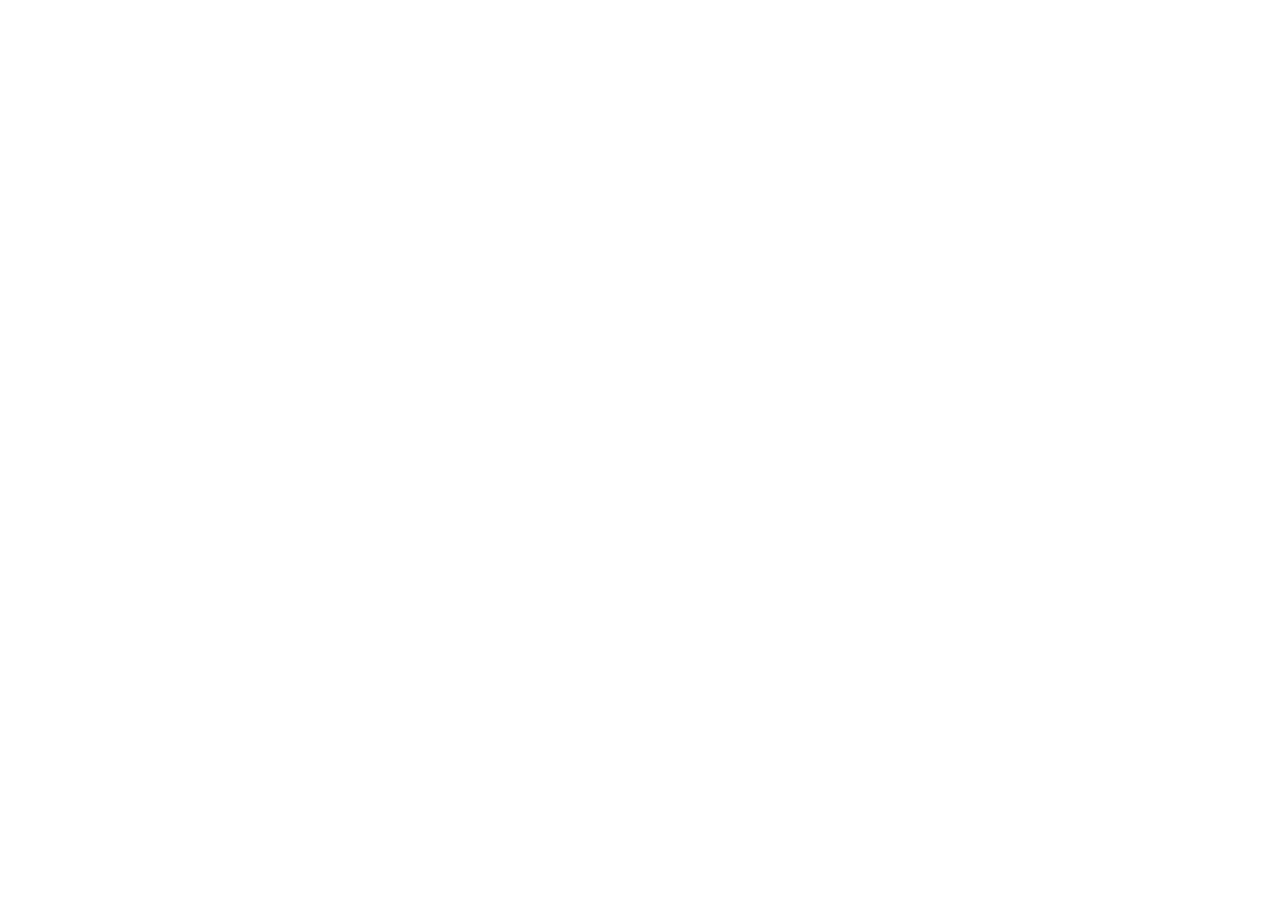
==== index.html @ 49033d3d "Estructura-base-html" ====
<!DOCTYPE html>
<html lang="es">
    <head>
        <meta charset="utf-8">
        <title>Refik Anadol</title>
        <link href="css/estilos.css" rel="stylesheet">
    </head>
    <body>
    </body>
</html>
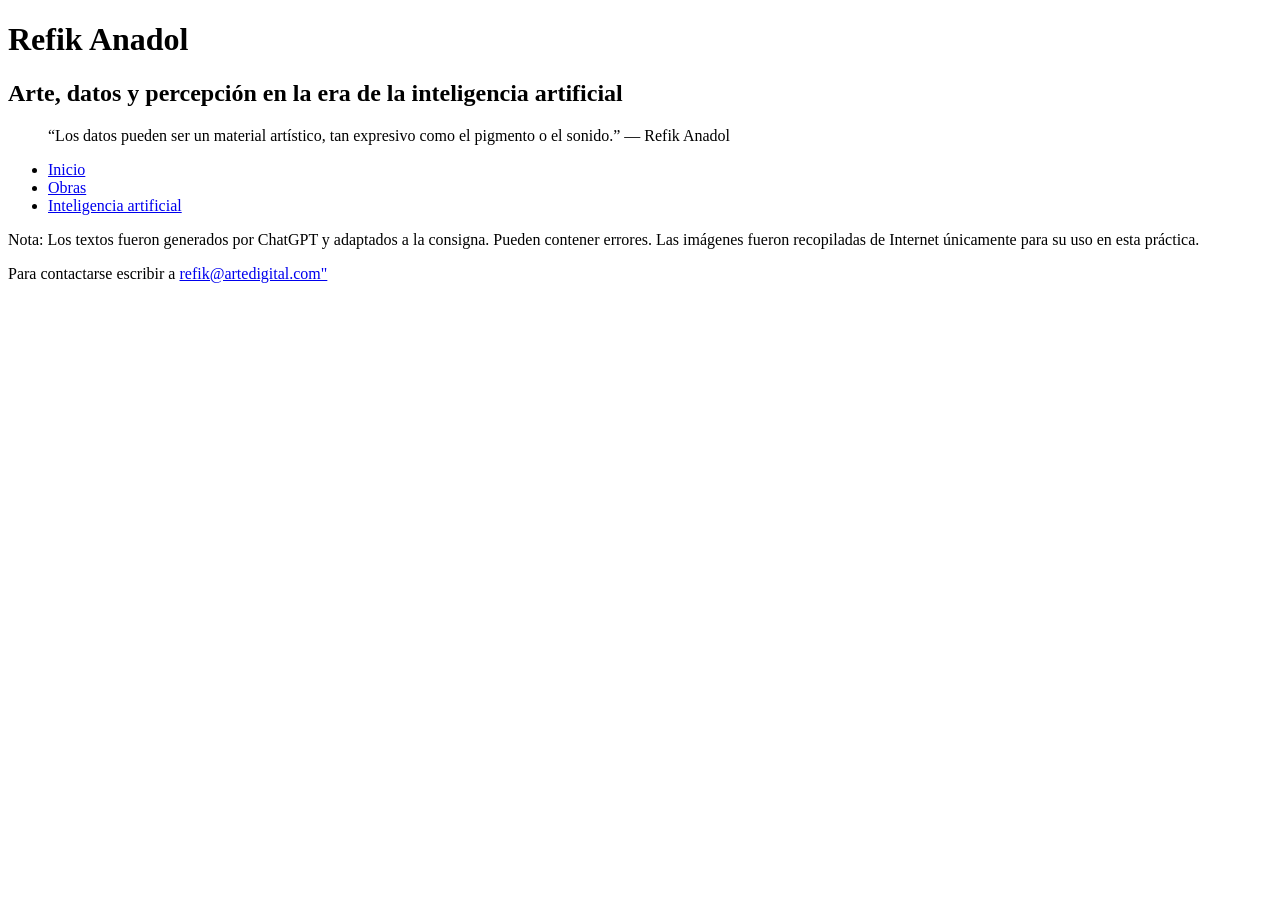
==== commit 535bb8cc: "headers-y-footers" ====
--- a/index.html
+++ b/index.html
@@ -6,5 +6,26 @@
         <link href="css/estilos.css" rel="stylesheet">
     </head>
     <body>
+        <header>
+            <h1>Refik Anadol</h1>
+            <h2>Arte, datos y percepción en la era de la inteligencia artificial</h2>
+            <blockquote>“Los datos pueden ser un material artístico, tan expresivo como el pigmento o el sonido.” — Refik Anadol</blockquote>
+            <nav>
+                <ul>
+                    <li> <a href="index.html">Inicio</a> </li>
+                    <li> <a href="obras.html">Obras</a> </li>
+                    <li> <a href="ia.html">Inteligencia artificial</a> </li>
+                </ul>
+            </nav>
+        </header>
+        <main>
+
+        </main>
+        <footer>
+            <p>Nota: Los textos fueron generados por ChatGPT y adaptados a la consigna. Pueden contener errores. Las imágenes fueron recopiladas de Internet únicamente para su uso en esta práctica.</p>
+            <adress>
+               <p>Para contactarse escribir a <a href="mailto:refik@artedigital.com">refik@artedigital.com"</a></p>
+            </adress>
+        </footer>
     </body>
 </html>
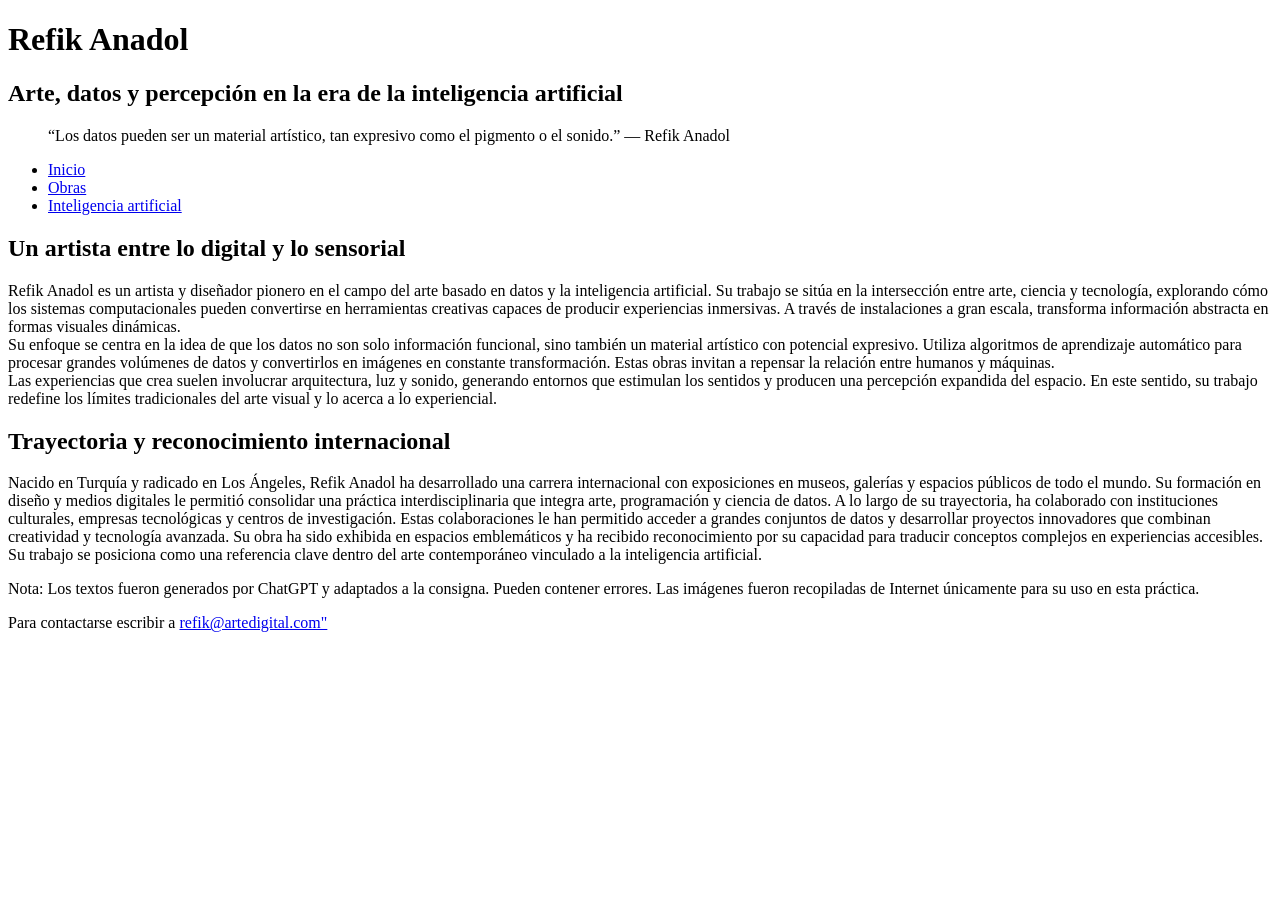
==== commit 40c500bd: "contenido-semantico" ====
--- a/index.html
+++ b/index.html
@@ -19,7 +19,19 @@
             </nav>
         </header>
         <main>
-
+            <article>
+                <h2>Un artista entre lo digital y lo sensorial</h2>
+                <p>Refik Anadol es un artista y diseñador pionero en el campo del arte basado en datos y la inteligencia artificial. Su trabajo se sitúa en la intersección entre arte, ciencia y tecnología, explorando cómo los sistemas computacionales pueden convertirse en herramientas creativas capaces de producir experiencias inmersivas. A través de instalaciones a gran escala, transforma información abstracta en formas visuales dinámicas. <br>
+                Su enfoque se centra en la idea de que los datos no son solo información funcional, sino también un material artístico con potencial expresivo. Utiliza algoritmos de aprendizaje automático para procesar grandes volúmenes de datos y convertirlos en imágenes en constante transformación. Estas obras invitan a repensar la relación entre humanos y máquinas. <br>
+                Las experiencias que crea suelen involucrar arquitectura, luz y sonido, generando entornos que estimulan los sentidos y producen una percepción expandida del espacio. En este sentido, su trabajo redefine los límites tradicionales del arte visual y lo acerca a lo experiencial.</p>
+                <section>
+                    <h2>Trayectoria y reconocimiento internacional</h2>
+                    <p>Nacido en Turquía y radicado en Los Ángeles, Refik Anadol ha desarrollado una carrera internacional con exposiciones en museos, galerías y espacios públicos de todo el mundo. Su formación en diseño y medios digitales le permitió consolidar una práctica interdisciplinaria que integra arte, programación y ciencia de datos.
+                    A lo largo de su trayectoria, ha colaborado con instituciones culturales, empresas tecnológicas y centros de investigación. Estas colaboraciones le han permitido acceder a grandes conjuntos de datos y desarrollar proyectos innovadores que combinan creatividad y tecnología avanzada.
+                    Su obra ha sido exhibida en espacios emblemáticos y ha recibido reconocimiento por su capacidad para traducir conceptos complejos en experiencias accesibles. Su trabajo se posiciona como una referencia clave dentro del arte contemporáneo vinculado a la inteligencia artificial.
+                    </p>
+                </section>
+            </article>
         </main>
         <footer>
             <p>Nota: Los textos fueron generados por ChatGPT y adaptados a la consigna. Pueden contener errores. Las imágenes fueron recopiladas de Internet únicamente para su uso en esta práctica.</p>
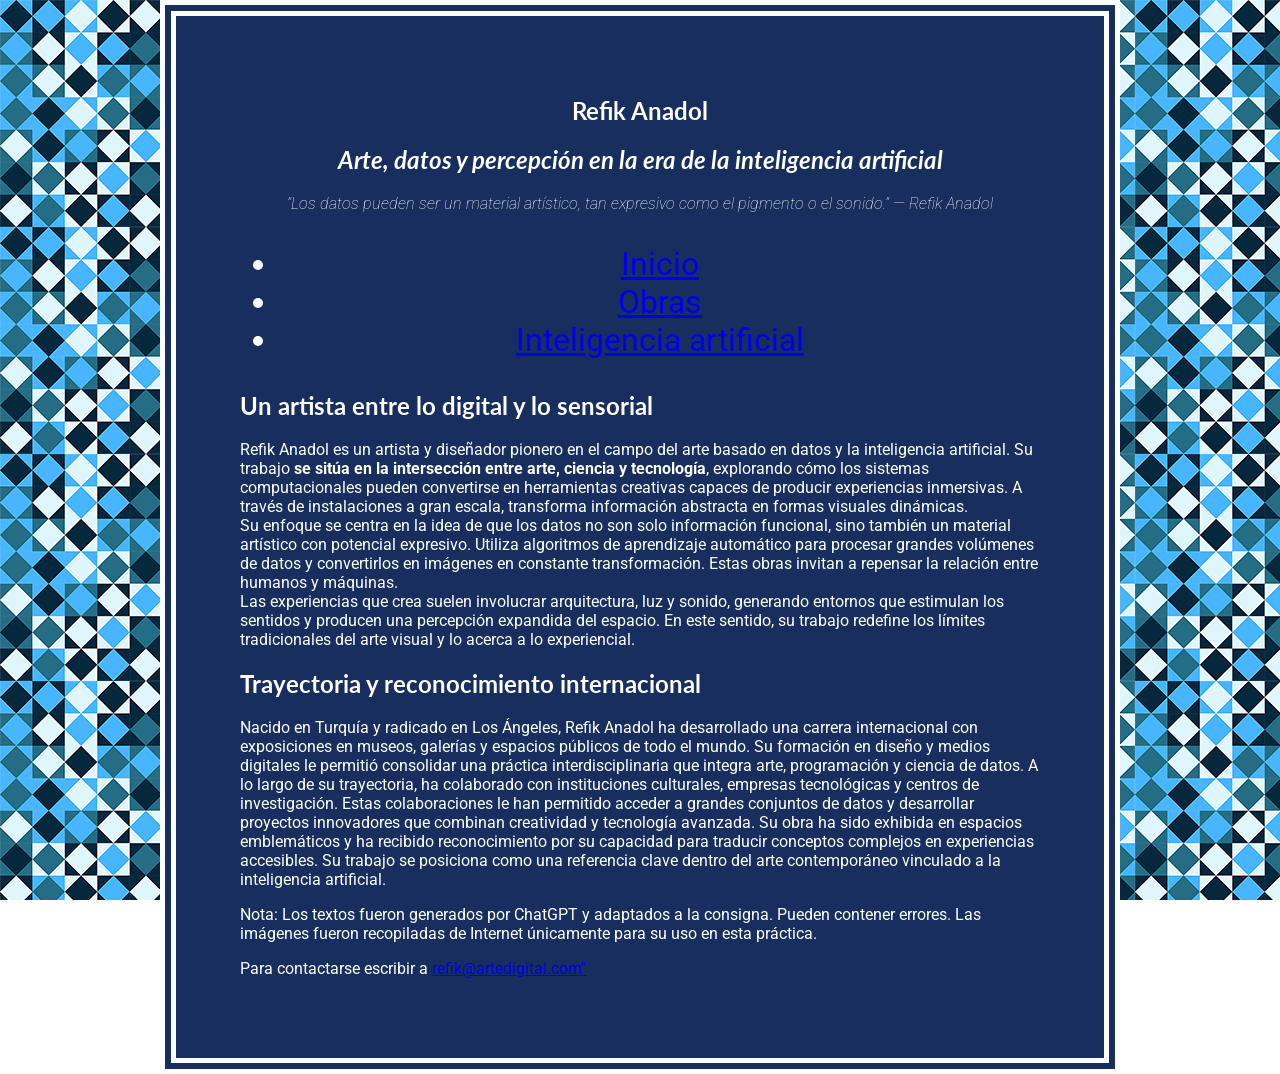
==== commit 6e6642c2: "CSS-fondo-header" ====
--- a/index.html
+++ b/index.html
@@ -4,11 +4,14 @@
         <meta charset="utf-8">
         <title>Refik Anadol</title>
         <link href="css/estilos.css" rel="stylesheet">
+        <link href="https://fonts.googleapis.com/css2?family=Roboto:ital,wght@0,100..900;1,100..900&display=swap" rel="stylesheet">
+        <link href="https://fonts.googleapis.com/css2?family=Edu+SA+Beginner:wght@400..700&family=Lato:ital,wght@0,100;0,300;0,400;0,700;0,900;1,100;1,300;1,400;1,700;1,900&family=Manrope:wght@200..800&display=swap" rel="stylesheet">
     </head>
     <body>
+        <div id="contenedor">
         <header>
             <h1>Refik Anadol</h1>
-            <h2>Arte, datos y percepción en la era de la inteligencia artificial</h2>
+            <h2><em>Arte, datos y percepción en la era de la inteligencia artificial</em></h2>
             <blockquote>“Los datos pueden ser un material artístico, tan expresivo como el pigmento o el sonido.” — Refik Anadol</blockquote>
             <nav>
                 <ul>
@@ -21,7 +24,7 @@
         <main>
             <article>
                 <h2>Un artista entre lo digital y lo sensorial</h2>
-                <p>Refik Anadol es un artista y diseñador pionero en el campo del arte basado en datos y la inteligencia artificial. Su trabajo se sitúa en la intersección entre arte, ciencia y tecnología, explorando cómo los sistemas computacionales pueden convertirse en herramientas creativas capaces de producir experiencias inmersivas. A través de instalaciones a gran escala, transforma información abstracta en formas visuales dinámicas. <br>
+                <p>Refik Anadol es un artista y diseñador pionero en el campo del arte basado en datos y la inteligencia artificial. Su trabajo <strong>se sitúa en la intersección entre arte, ciencia y tecnología</strong>, explorando cómo los sistemas computacionales pueden convertirse en herramientas creativas capaces de producir experiencias inmersivas. A través de instalaciones a gran escala, transforma información abstracta en formas visuales dinámicas. <br>
                 Su enfoque se centra en la idea de que los datos no son solo información funcional, sino también un material artístico con potencial expresivo. Utiliza algoritmos de aprendizaje automático para procesar grandes volúmenes de datos y convertirlos en imágenes en constante transformación. Estas obras invitan a repensar la relación entre humanos y máquinas. <br>
                 Las experiencias que crea suelen involucrar arquitectura, luz y sonido, generando entornos que estimulan los sentidos y producen una percepción expandida del espacio. En este sentido, su trabajo redefine los límites tradicionales del arte visual y lo acerca a lo experiencial.</p>
                 <section>
@@ -39,5 +42,6 @@
                <p>Para contactarse escribir a <a href="mailto:refik@artedigital.com">refik@artedigital.com"</a></p>
             </adress>
         </footer>
+        </div>
     </body>
 </html>
--- a/css/estilos.css
+++ b/css/estilos.css
@@ -0,0 +1,35 @@
+* {
+    box-sizing: border-box;
+}
+body {
+    background-image: url("../img/fondo.png");
+    background-repeat: repeat;
+    background-attachment: fixed;
+    margin: 0;
+    padding: auto;
+    font-family: "roboto", sans-serif;
+}
+#contenedor {
+width: 75%;
+max-width: 960px;
+margin: 0 auto;
+padding: 5%;
+background-color: rgb(24, 46, 94);
+border: 1rem white double;
+color: white;
+}
+h1, h2, h3 {
+    font-family: "lato", "roboto", sans-serif;
+    font-size: 1.5rem;
+}
+header {
+    text-align: center;
+    font-size: 2rem;
+}
+blockquote {
+    font-style: oblique;
+    font-weight: lighter;
+    font-size: 1rem;
+}
+
+
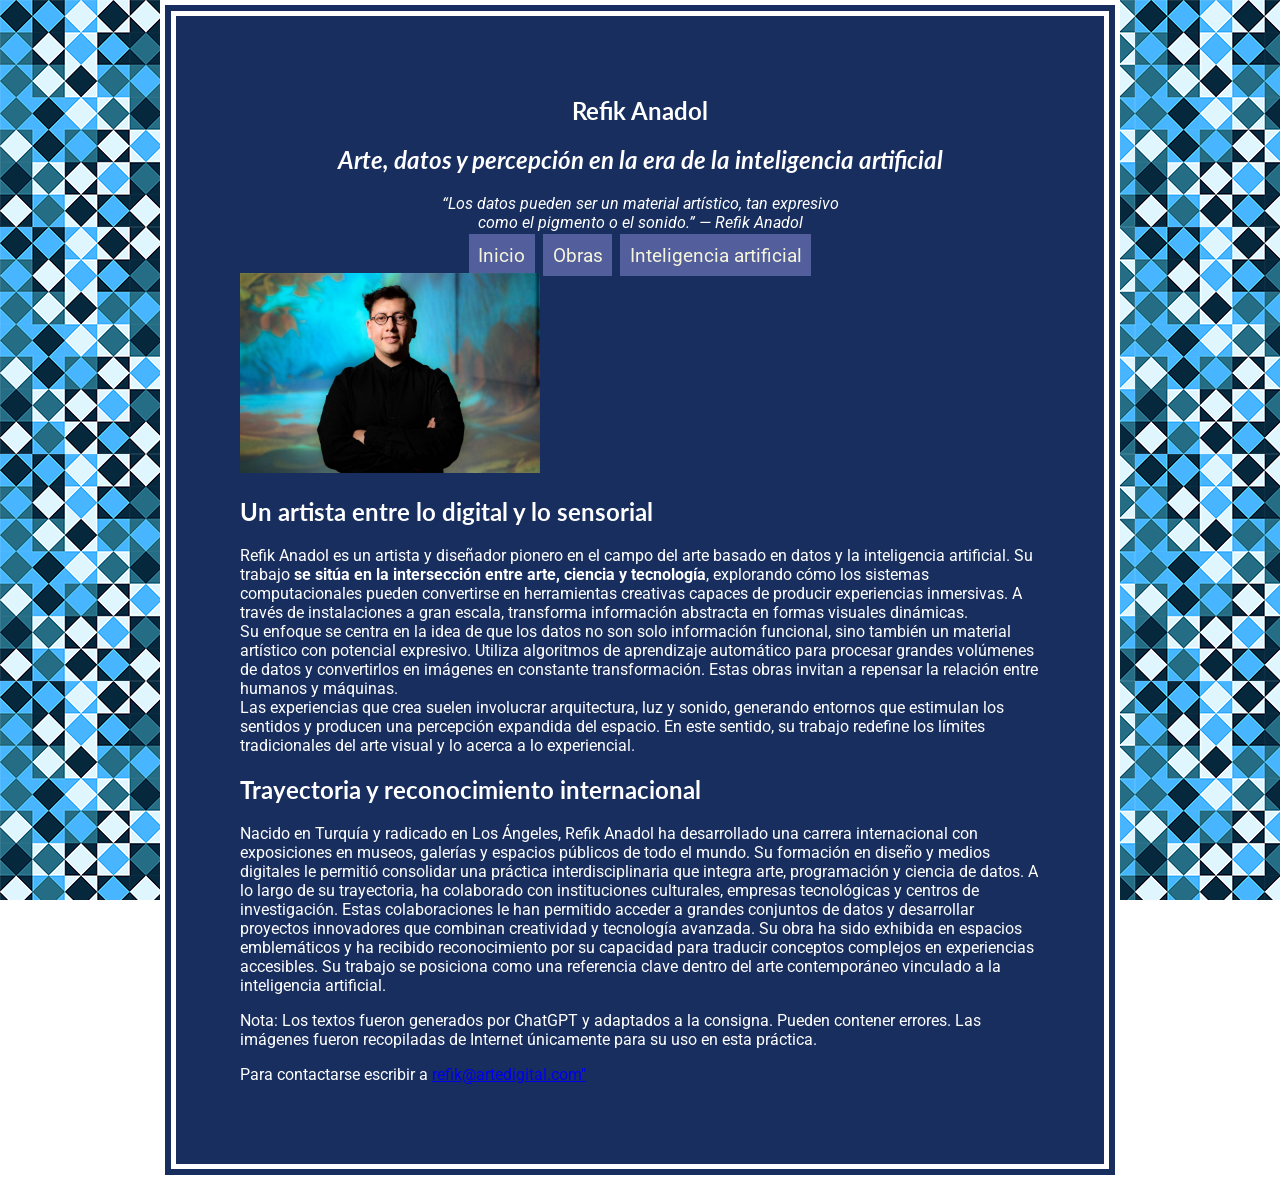
==== commit 5006d18e: "menu-de-nav" ====
--- a/index.html
+++ b/index.html
@@ -22,6 +22,7 @@
             </nav>
         </header>
         <main>
+            <img src="img/anadol-1.jpg" alt="imagen del artista" width="300" height="200">
             <article>
                 <h2>Un artista entre lo digital y lo sensorial</h2>
                 <p>Refik Anadol es un artista y diseñador pionero en el campo del arte basado en datos y la inteligencia artificial. Su trabajo <strong>se sitúa en la intersección entre arte, ciencia y tecnología</strong>, explorando cómo los sistemas computacionales pueden convertirse en herramientas creativas capaces de producir experiencias inmersivas. A través de instalaciones a gran escala, transforma información abstracta en formas visuales dinámicas. <br>
--- a/css/estilos.css
+++ b/css/estilos.css
@@ -27,9 +27,44 @@
     font-size: 2rem;
 }
 blockquote {
+    width: 50%;
+    margin: auto;
     font-style: oblique;
-    font-weight: lighter;
+    font-weight: light;
     font-size: 1rem;
 }
 
+/*menu de navegación*/
+nav ul{
+    margin: 0;
+    padding: 0;
+    list-style-type: none;   
+}
+nav li{
+    display: inline-block;
+}
+nav a{
+    font-size: 1.2rem;
+    line-height: 2.2rem;
+    padding: 0.5em;
+    text-align: center;
+    text-decoration: none;
+}
+nav a:link {
+    background-color:rgb(83, 94, 156);
+    color:beige;
+}
+nav a:visited {
+    background-color:rgb(83, 127, 156);
+    color:beige;
+}
+nav a:hover {
+    background-color:rgb(118, 128, 184);
+    color:beige;
+    font-style: italic;
+}
+nav a:active {
+    background-color: beige;
+    color: rgb(155, 174, 214);
+}
 
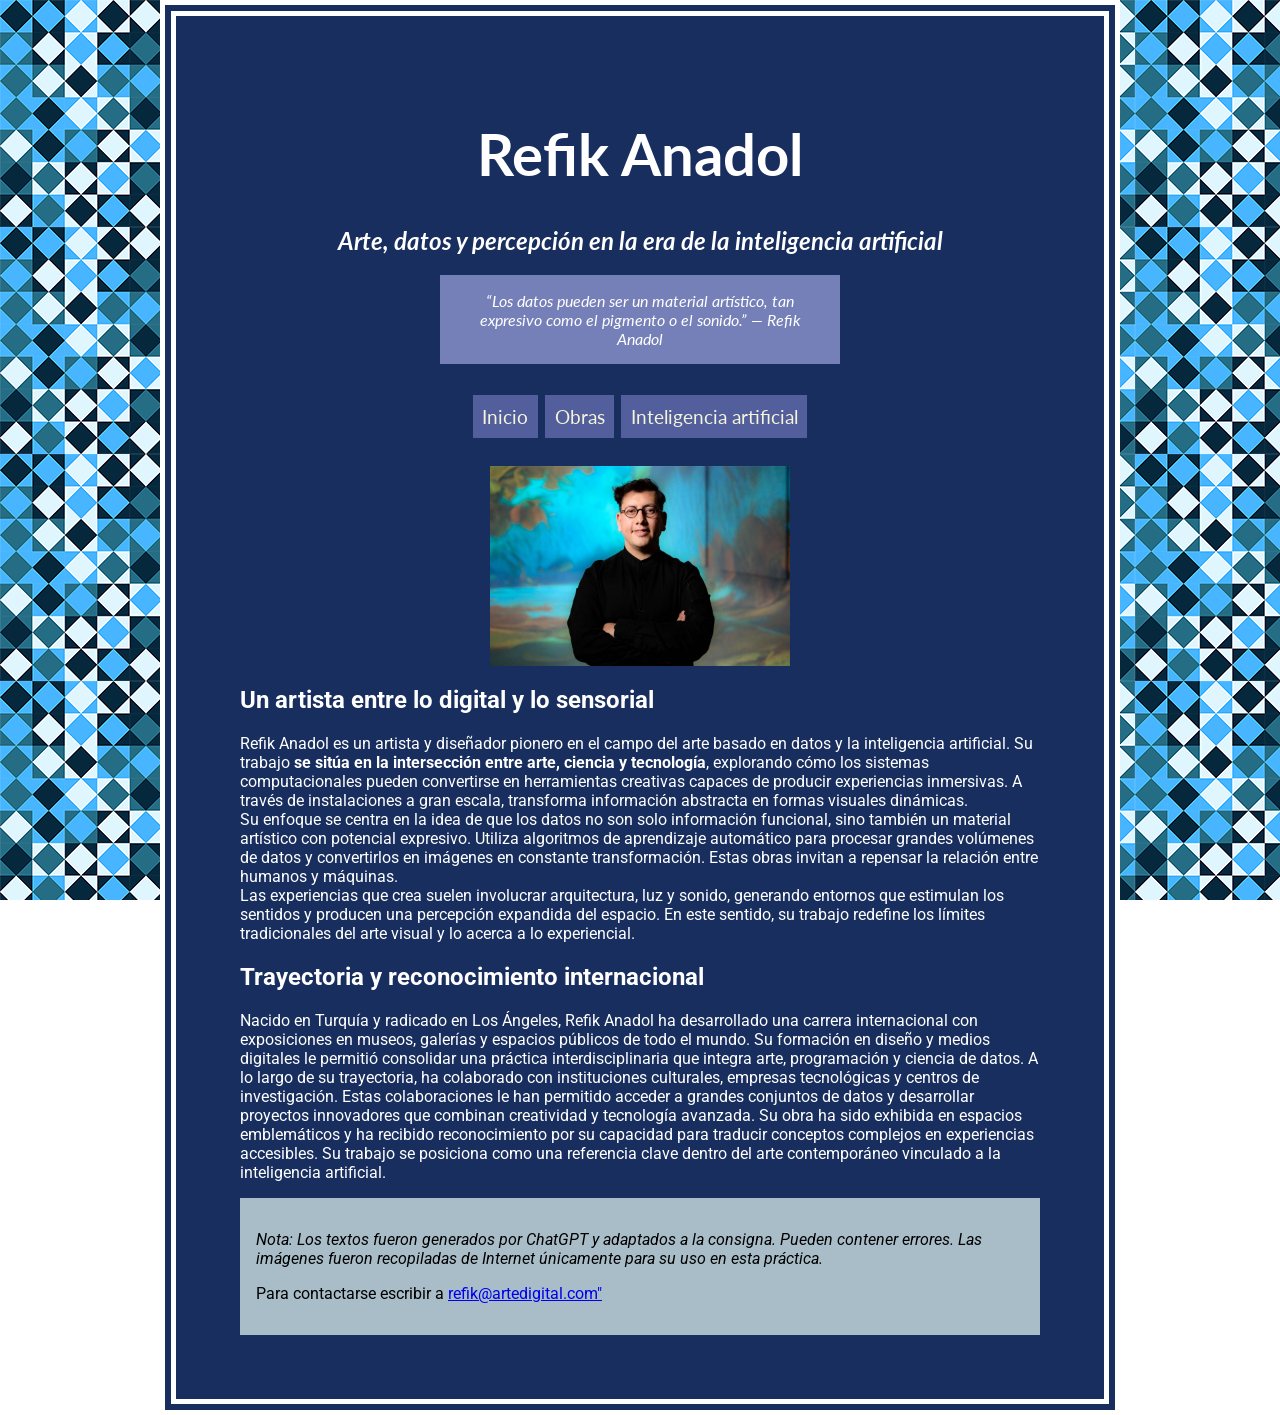
==== commit c3044948: "css-video-imagenes" ====
--- a/index.html
+++ b/index.html
@@ -5,7 +5,7 @@
         <title>Refik Anadol</title>
         <link href="css/estilos.css" rel="stylesheet">
         <link href="https://fonts.googleapis.com/css2?family=Roboto:ital,wght@0,100..900;1,100..900&display=swap" rel="stylesheet">
-        <link href="https://fonts.googleapis.com/css2?family=Edu+SA+Beginner:wght@400..700&family=Lato:ital,wght@0,100;0,300;0,400;0,700;0,900;1,100;1,300;1,400;1,700;1,900&family=Manrope:wght@200..800&display=swap" rel="stylesheet">
+        <link href="https://fonts.googleapis.com/css2?family=Lato:ital,wght@0,100;0,300;0,400;0,700;0,900;1,100;1,300;1,400;1,700;1,900&display=swap" rel="stylesheet">
     </head>
     <body>
         <div id="contenedor">
@@ -22,7 +22,7 @@
             </nav>
         </header>
         <main>
-            <img src="img/anadol-1.jpg" alt="imagen del artista" width="300" height="200">
+            <img id="principal" src="img/anadol-1.jpg" alt="imagen del artista" width="300" height="200">
             <article>
                 <h2>Un artista entre lo digital y lo sensorial</h2>
                 <p>Refik Anadol es un artista y diseñador pionero en el campo del arte basado en datos y la inteligencia artificial. Su trabajo <strong>se sitúa en la intersección entre arte, ciencia y tecnología</strong>, explorando cómo los sistemas computacionales pueden convertirse en herramientas creativas capaces de producir experiencias inmersivas. A través de instalaciones a gran escala, transforma información abstracta en formas visuales dinámicas. <br>
@@ -38,7 +38,7 @@
             </article>
         </main>
         <footer>
-            <p>Nota: Los textos fueron generados por ChatGPT y adaptados a la consigna. Pueden contener errores. Las imágenes fueron recopiladas de Internet únicamente para su uso en esta práctica.</p>
+            <p><em>Nota: Los textos fueron generados por ChatGPT y adaptados a la consigna. Pueden contener errores. Las imágenes fueron recopiladas de Internet únicamente para su uso en esta práctica.</em></p>
             <adress>
                <p>Para contactarse escribir a <a href="mailto:refik@artedigital.com">refik@artedigital.com"</a></p>
             </adress>
--- a/css/estilos.css
+++ b/css/estilos.css
@@ -18,25 +18,28 @@
 border: 1rem white double;
 color: white;
 }
-h1, h2, h3 {
-    font-family: "lato", "roboto", sans-serif;
-    font-size: 1.5rem;
-}
+/*header*/
 header {
     text-align: center;
-    font-size: 2rem;
+    font-size: 1.8rem;
+    font-family: "lato", "roboto", sans-serif;
+}
+header h2{
+    font-size: 1.5rem;
 }
 blockquote {
     width: 50%;
     margin: auto;
+    padding: 1rem;
     font-style: oblique;
     font-weight: light;
     font-size: 1rem;
+    background-color: rgb(118, 128, 184);
 }
 
 /*menu de navegación*/
 nav ul{
-    margin: 0;
+    margin: 2rem;
     padding: 0;
     list-style-type: none;   
 }
@@ -68,3 +71,34 @@
     color: rgb(155, 174, 214);
 }
 
+/*imagenes*/
+img#principal{
+    display: block;
+    margin:auto;
+    border: none;
+}
+#imagenes{
+    display: flex;
+    justify-content: center;
+    align-items: center;
+    margin:auto;
+    padding: 1%
+}
+img{
+    margin: 1%;
+     border: 0.5rem rgb(155, 174, 214) solid;
+}
+#video {
+    display: flex;
+    justify-content: center;
+    align-items: center;
+   
+}
+/*main*/
+footer {
+    width: 100%;
+    background-color: rgb(169, 189, 201);
+    color:black;
+    padding: 1rem;
+    margin: 0;
+}
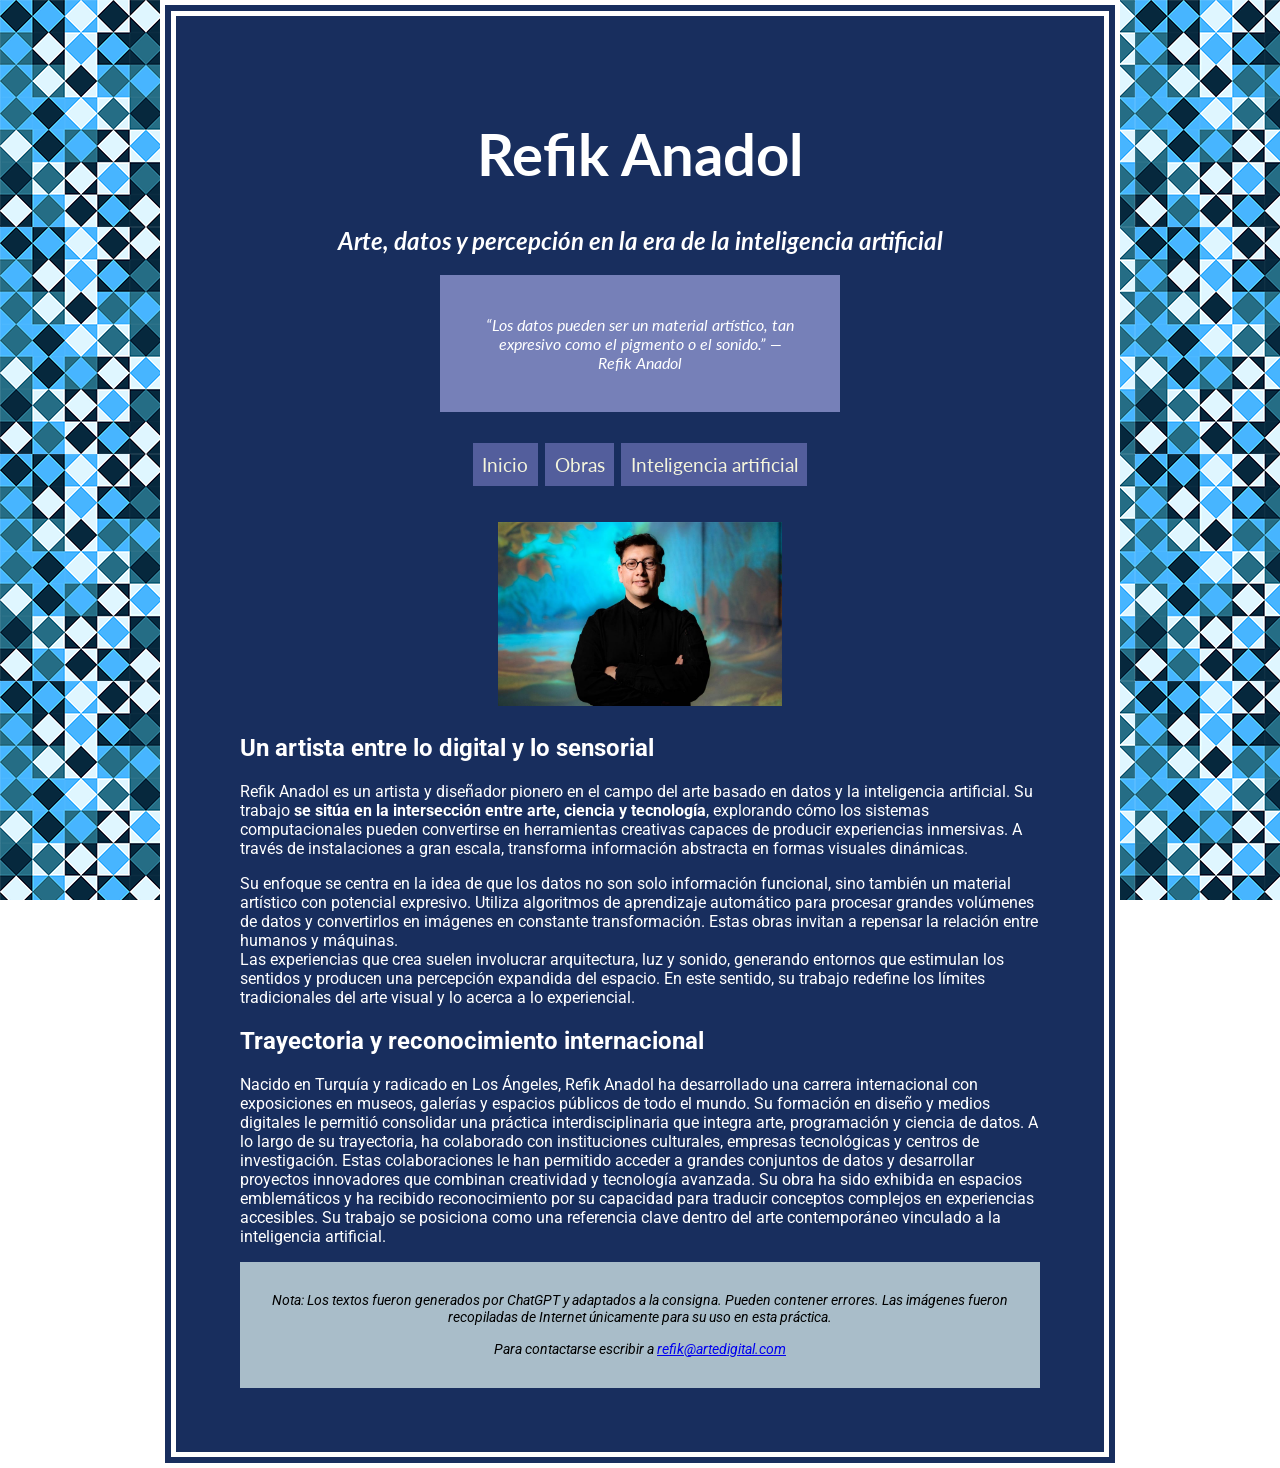
==== commit 83067762: "integracion-con-IA" ====
--- a/index.html
+++ b/index.html
@@ -22,11 +22,11 @@
             </nav>
         </header>
         <main>
-            <img id="principal" src="img/anadol-1.jpg" alt="imagen del artista" width="300" height="200">
+            <img class="center" src="img/anadol-1.jpg" alt="imagen del artista" width="300" height="200">
             <article>
                 <h2>Un artista entre lo digital y lo sensorial</h2>
-                <p>Refik Anadol es un artista y diseñador pionero en el campo del arte basado en datos y la inteligencia artificial. Su trabajo <strong>se sitúa en la intersección entre arte, ciencia y tecnología</strong>, explorando cómo los sistemas computacionales pueden convertirse en herramientas creativas capaces de producir experiencias inmersivas. A través de instalaciones a gran escala, transforma información abstracta en formas visuales dinámicas. <br>
-                Su enfoque se centra en la idea de que los datos no son solo información funcional, sino también un material artístico con potencial expresivo. Utiliza algoritmos de aprendizaje automático para procesar grandes volúmenes de datos y convertirlos en imágenes en constante transformación. Estas obras invitan a repensar la relación entre humanos y máquinas. <br>
+                <p>Refik Anadol es un artista y diseñador pionero en el campo del arte basado en datos y la inteligencia artificial. Su trabajo <strong>se sitúa en la intersección entre arte, ciencia y tecnología</strong>, explorando cómo los sistemas computacionales pueden convertirse en herramientas creativas capaces de producir experiencias inmersivas. A través de instalaciones a gran escala, transforma información abstracta en formas visuales dinámicas.</p>  
+                <p>Su enfoque se centra en la idea de que los datos no son solo información funcional, sino también un material artístico con potencial expresivo. Utiliza algoritmos de aprendizaje automático para procesar grandes volúmenes de datos y convertirlos en imágenes en constante transformación. Estas obras invitan a repensar la relación entre humanos y máquinas. <br>
                 Las experiencias que crea suelen involucrar arquitectura, luz y sonido, generando entornos que estimulan los sentidos y producen una percepción expandida del espacio. En este sentido, su trabajo redefine los límites tradicionales del arte visual y lo acerca a lo experiencial.</p>
                 <section>
                     <h2>Trayectoria y reconocimiento internacional</h2>
@@ -39,9 +39,9 @@
         </main>
         <footer>
             <p><em>Nota: Los textos fueron generados por ChatGPT y adaptados a la consigna. Pueden contener errores. Las imágenes fueron recopiladas de Internet únicamente para su uso en esta práctica.</em></p>
-            <adress>
-               <p>Para contactarse escribir a <a href="mailto:refik@artedigital.com">refik@artedigital.com"</a></p>
-            </adress>
+            <address>
+               <p>Para contactarse escribir a <a href="mailto:refik@artedigital.com">refik@artedigital.com</a></p>
+            </address>
         </footer>
         </div>
     </body>
--- a/css/estilos.css
+++ b/css/estilos.css
@@ -1,13 +1,15 @@
 * {
     box-sizing: border-box;
 }
+/*Body*/
 body {
     background-image: url("../img/fondo.png");
     background-repeat: repeat;
     background-attachment: fixed;
     margin: 0;
-    padding: auto;
+    padding: 0;
     font-family: "roboto", sans-serif;
+    font-size: 1rem;
 }
 #contenedor {
 width: 75%;
@@ -30,7 +32,7 @@
 blockquote {
     width: 50%;
     margin: auto;
-    padding: 1rem;
+    padding: 5%;
     font-style: oblique;
     font-weight: light;
     font-size: 1rem;
@@ -52,53 +54,42 @@
     padding: 0.5em;
     text-align: center;
     text-decoration: none;
+    color:beige;
 }
 nav a:link {
-    background-color:rgb(83, 94, 156);
-    color:beige;
+    background-color:rgb(83, 94, 156);    
 }
 nav a:visited {
     background-color:rgb(83, 127, 156);
-    color:beige;
 }
 nav a:hover {
     background-color:rgb(118, 128, 184);
-    color:beige;
     font-style: italic;
 }
 nav a:active {
-    background-color: beige;
     color: rgb(155, 174, 214);
 }
 
-/*imagenes*/
-img#principal{
-    display: block;
-    margin:auto;
-    border: none;
-}
-#imagenes{
+/*imagenes y video*/
+.center{
     display: flex;
     justify-content: center;
     align-items: center;
     margin:auto;
-    padding: 1%
+    padding: 1%;
+    border: none;
 }
 img{
     margin: 1%;
      border: 0.5rem rgb(155, 174, 214) solid;
 }
-#video {
-    display: flex;
-    justify-content: center;
-    align-items: center;
-   
-}
-/*main*/
+/*footer*/
 footer {
     width: 100%;
     background-color: rgb(169, 189, 201);
     color:black;
     padding: 1rem;
     margin: 0;
-}+    text-align: center;
+    font-size: 0.9rem;
+}
